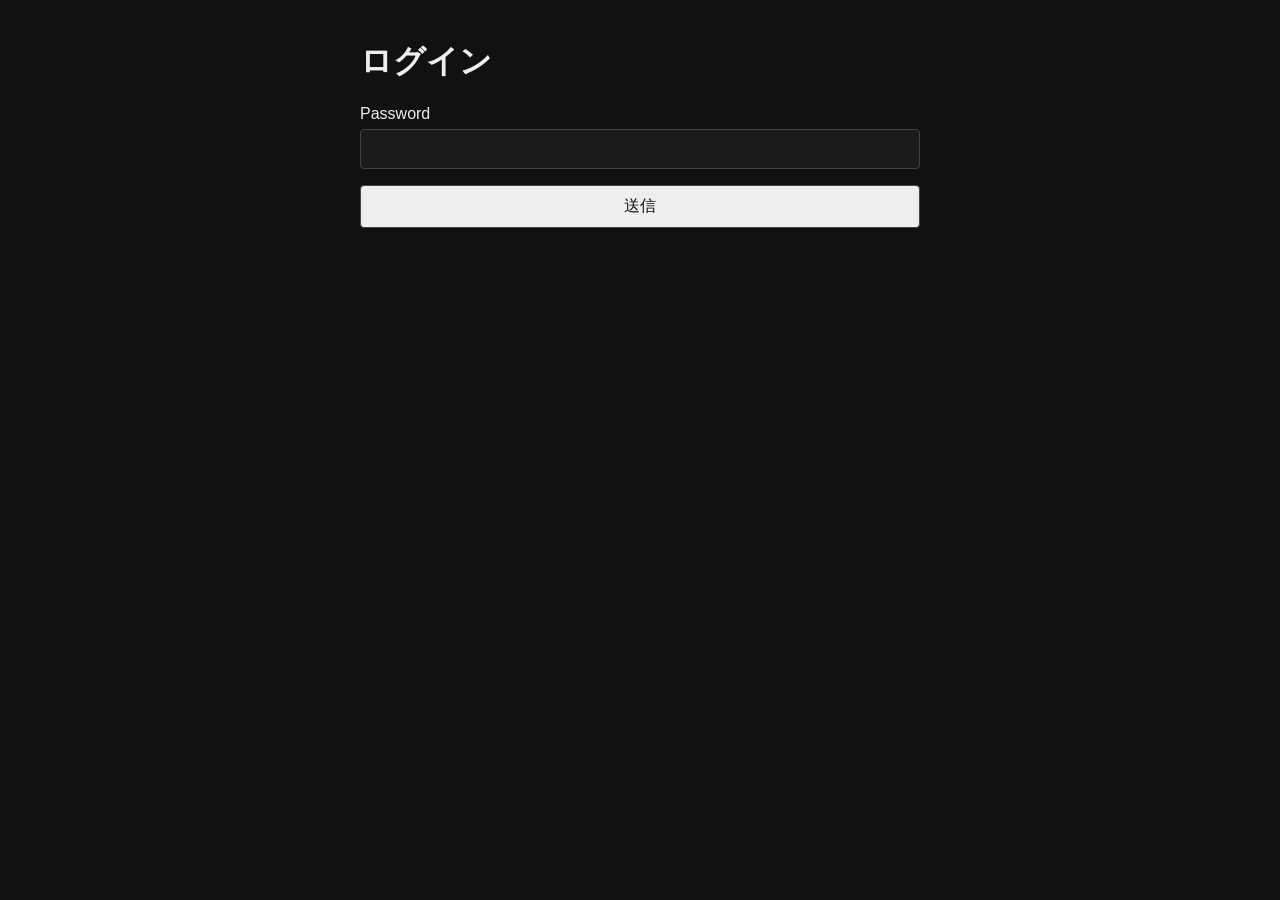
==== index.html @ 376a7cf7 "更新" ====
﻿<!doctype html>
<html lang="ja">
  <head>
    <meta charset="UTF-8" />
    <meta name="viewport" content="width=device-width, initial-scale=1.0" />
    <title>システムA</title>
    <link rel="stylesheet" href="style.css" />
  </head>
  <body>
    <main>
      <h1>ログイン</h1>

      <form>
        <label>
          Password
          <input name="password" type="password" required />
        </label>

        <button type="submit">送信</button>
      </form>
    </main>
  </body>
</html>
---- style.css ----
﻿body {
  margin: 0;
  background: #111;
  color: #eee;
  font-family: sans-serif;
}

main {
  max-width: 560px;
  margin: 40px auto;
  padding: 0 16px;
}

form {
  display: grid;
  gap: 16px;
}

label {
  display: grid;
  gap: 6px;
}

input,
textarea,
button {
  border: 1px solid #444;
  border-radius: 4px;
  padding: 10px;
  background: #1b1b1b;
  color: #eee;
  font: inherit;
}

button {
  cursor: pointer;
  background: #eee;
  color: #111;
}

#result {
  margin-top: 16px;
}
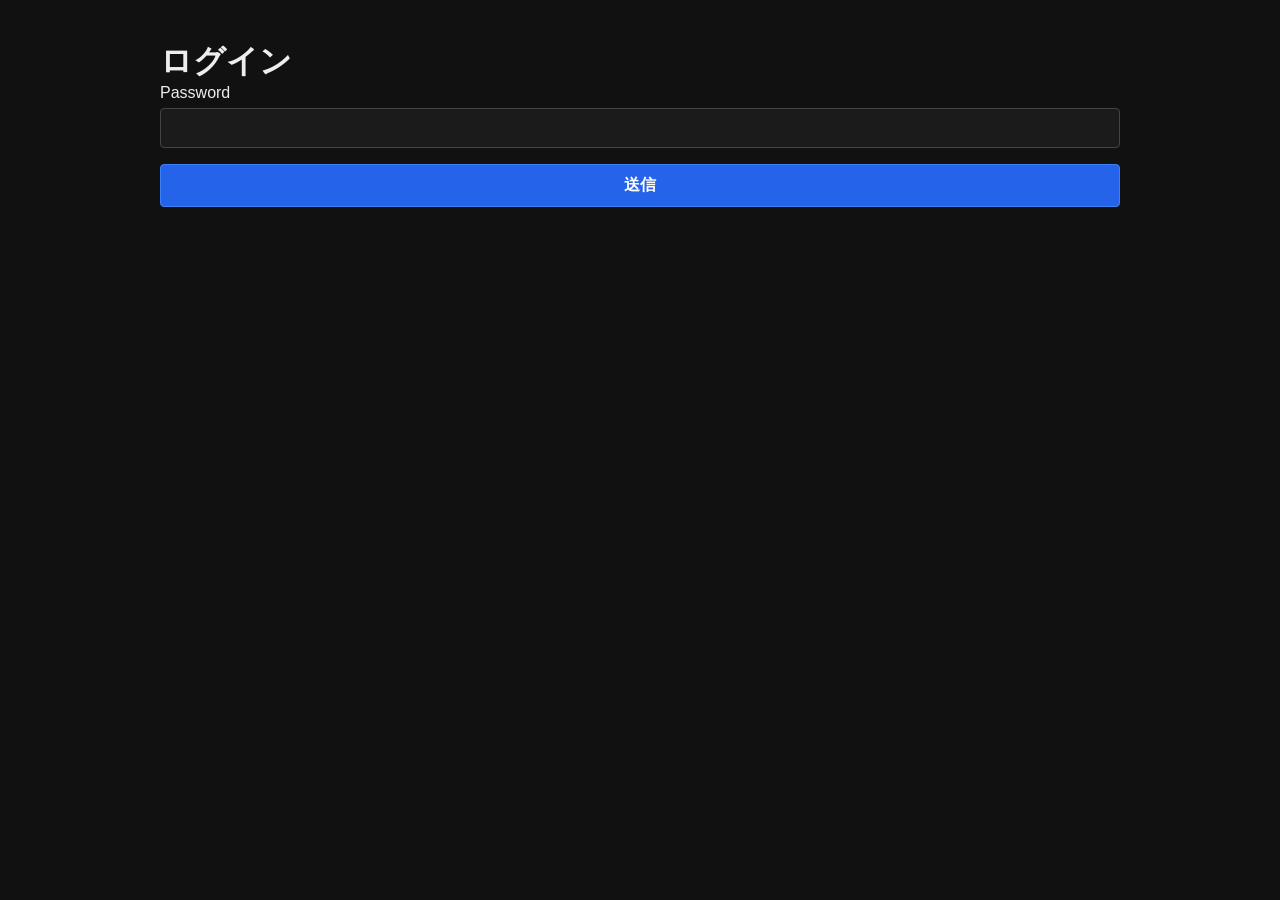
==== commit 08e611cb: "更新" ====
--- a/index.html
+++ b/index.html
@@ -3,21 +3,23 @@
   <head>
     <meta charset="UTF-8" />
     <meta name="viewport" content="width=device-width, initial-scale=1.0" />
-    <title>システムA</title>
+    <title>ログイン</title>
+    <link rel="icon" href="./favicon.ico" />
     <link rel="stylesheet" href="style.css" />
   </head>
   <body>
     <main>
       <h1>ログイン</h1>
-
-      <form>
+      <form id="login-form">
         <label>
           Password
           <input name="password" type="password" required />
         </label>
-
         <button type="submit">送信</button>
       </form>
+      <p id="result"></p>
     </main>
+
+    <script type="module" src="./js/script.js"></script>
   </body>
 </html>
--- a/style.css
+++ b/style.css
@@ -6,7 +6,7 @@
 }
 
 main {
-  max-width: 560px;
+  max-width: 960px;
   margin: 40px auto;
   padding: 0 16px;
 }
@@ -24,6 +24,7 @@
 input,
 textarea,
 button {
+  box-sizing: border-box;
   border: 1px solid #444;
   border-radius: 4px;
   padding: 10px;
@@ -32,12 +33,296 @@
   font: inherit;
 }
 
+input,
+textarea,
+select {
+  width: 100%;
+  min-width: 0;
+}
+
+a {
+  color: #93c5fd;
+}
+
+a:hover {
+  color: #bfdbfe;
+}
+
 button {
   cursor: pointer;
-  background: #eee;
-  color: #111;
-}
-
-#result {
+  background: #222;
+  color: #eee;
+}
+
+button:hover:not(:disabled) {
+  background: #2a2a2a;
+}
+
+button:disabled {
+  cursor: not-allowed;
+  opacity: 0.6;
+}
+
+.submit-button,
+button[type="submit"] {
+  border-color: #3b82f6;
+  background: #2563eb;
+  color: #fff;
+  font-weight: 700;
+}
+
+.submit-button:hover:not(:disabled),
+button[type="submit"]:hover:not(:disabled) {
+  background: #1d4ed8;
+}
+
+.submit-button {
+  padding: 8px 16px;
+  min-width: 76px;
+}
+
+.danger-button {
+  border-color: #dc2626;
+  background: #991b1b;
+  color: #fff;
+  font-weight: 700;
+}
+
+.danger-button:hover:not(:disabled) {
+  background: #7f1d1d;
+}
+
+.button-row {
+  display: flex;
+  flex-wrap: wrap;
+  gap: 10px;
+  justify-content: flex-end;
+}
+
+.button-link {
+  box-sizing: border-box;
+  display: inline-block;
+  border: 1px solid #444;
+  border-radius: 4px;
+  padding: 10px;
+  background: #222;
+  color: #eee;
+  font: inherit;
+  text-align: center;
+  text-decoration: none;
+  cursor: pointer;
+}
+
+.button-link:hover {
+  background: #2a2a2a;
+  color: #eee;
+  text-decoration: none;
+}
+
+.text-link {
+  white-space: nowrap;
+}
+
+.record-link {
+  overflow-wrap: anywhere;
+  font-weight: 400;
+  text-decoration: none;
+}
+
+.record-link:hover {
+  text-decoration: none;
+}
+
+.record-meta {
+  display: grid;
+  gap: 12px;
+  grid-template-columns: minmax(0, 1fr) minmax(180px, 240px);
+  margin: 0;
+  padding: 14px;
+  border: 1px solid #333;
+  border-radius: 6px;
+  background: #141414;
+}
+
+.record-meta div {
+  min-width: 0;
+}
+
+.record-meta dt {
+  color: #bbb;
+  font-size: 0.9rem;
+  font-weight: 600;
+}
+
+.record-meta dd {
+  margin: 4px 0 0;
+  overflow-wrap: anywhere;
+}
+
+.field-group {
+  display: grid;
+  gap: 0;
+}
+
+.page-header,
+.section-header {
+  display: flex;
+  align-items: center;
+  justify-content: space-between;
+  gap: 16px;
+}
+
+.page-header {
+  margin-bottom: 24px;
+}
+
+h1,
+h2 {
+  margin: 0;
+}
+
+.panel {
+  display: grid;
+  gap: 16px;
+  margin-top: 24px;
+  padding: 20px;
+  border: 1px solid #333;
+  border-radius: 8px;
+  background: #171717;
+}
+
+.tools {
+  grid-template-columns: minmax(220px, 1fr) minmax(160px, 220px);
+  align-items: end;
+}
+
+select {
+  appearance: none;
+  border: 1px solid #444;
+  border-radius: 4px;
+  padding: 10px 40px 10px 10px;
+  background-color: #1b1b1b;
+  background-image: linear-gradient(45deg, transparent 50%, #eee 50%),
+    linear-gradient(135deg, #eee 50%, transparent 50%);
+  background-position:
+    calc(100% - 20px) 50%,
+    calc(100% - 12px) 50%;
+  background-repeat: no-repeat;
+  background-size: 8px 8px;
+  color: #eee;
+  font: inherit;
+}
+
+.logout-area {
+  display: flex;
+  justify-content: flex-end;
+  margin-top: 24px;
+}
+
+#add-field-button,
+#detail-add-field-button {
+  justify-self: stretch;
+  padding: 8px 12px;
+}
+
+#result,
+#list-result {
   margin-top: 16px;
 }
+
+.table-wrap {
+  overflow-x: auto;
+}
+
+table {
+  width: 100%;
+  min-width: 720px;
+  border-collapse: collapse;
+}
+
+th,
+td {
+  padding: 12px;
+  border-bottom: 1px solid #333;
+  text-align: left;
+  vertical-align: top;
+}
+
+th {
+  color: #bbb;
+  font-weight: 600;
+}
+
+td {
+  line-height: 1.5;
+  word-break: break-word;
+}
+
+td:nth-child(2) {
+  white-space: pre-wrap;
+}
+
+.data-fields-table {
+  width: 100%;
+  min-width: 0;
+  border-collapse: separate;
+  border-spacing: 0 8px;
+  table-layout: fixed;
+}
+
+.data-fields-table th,
+.data-fields-table td {
+  padding: 0;
+  border: 0;
+  text-align: left;
+  vertical-align: middle;
+  white-space: normal;
+}
+
+.data-fields-table th {
+  padding-bottom: 4px;
+  color: #bbb;
+  font-weight: 600;
+}
+
+.data-fields-table th + th,
+.data-fields-table td + td {
+  padding-left: 10px;
+}
+
+.data-fields-table th:first-child {
+  width: 40%;
+}
+
+.data-fields-table td:nth-child(2) {
+  white-space: normal;
+}
+
+@media (max-width: 720px) {
+  .page-header,
+  .section-header {
+    align-items: stretch;
+    flex-direction: column;
+  }
+
+  .tools {
+    grid-template-columns: 1fr;
+  }
+
+  .logout-area {
+    align-items: stretch;
+  }
+
+  .button-row {
+    flex-direction: column-reverse;
+    width: 100%;
+  }
+
+  .record-meta {
+    grid-template-columns: 1fr;
+  }
+
+  #logout-button {
+    width: 100%;
+  }
+}
